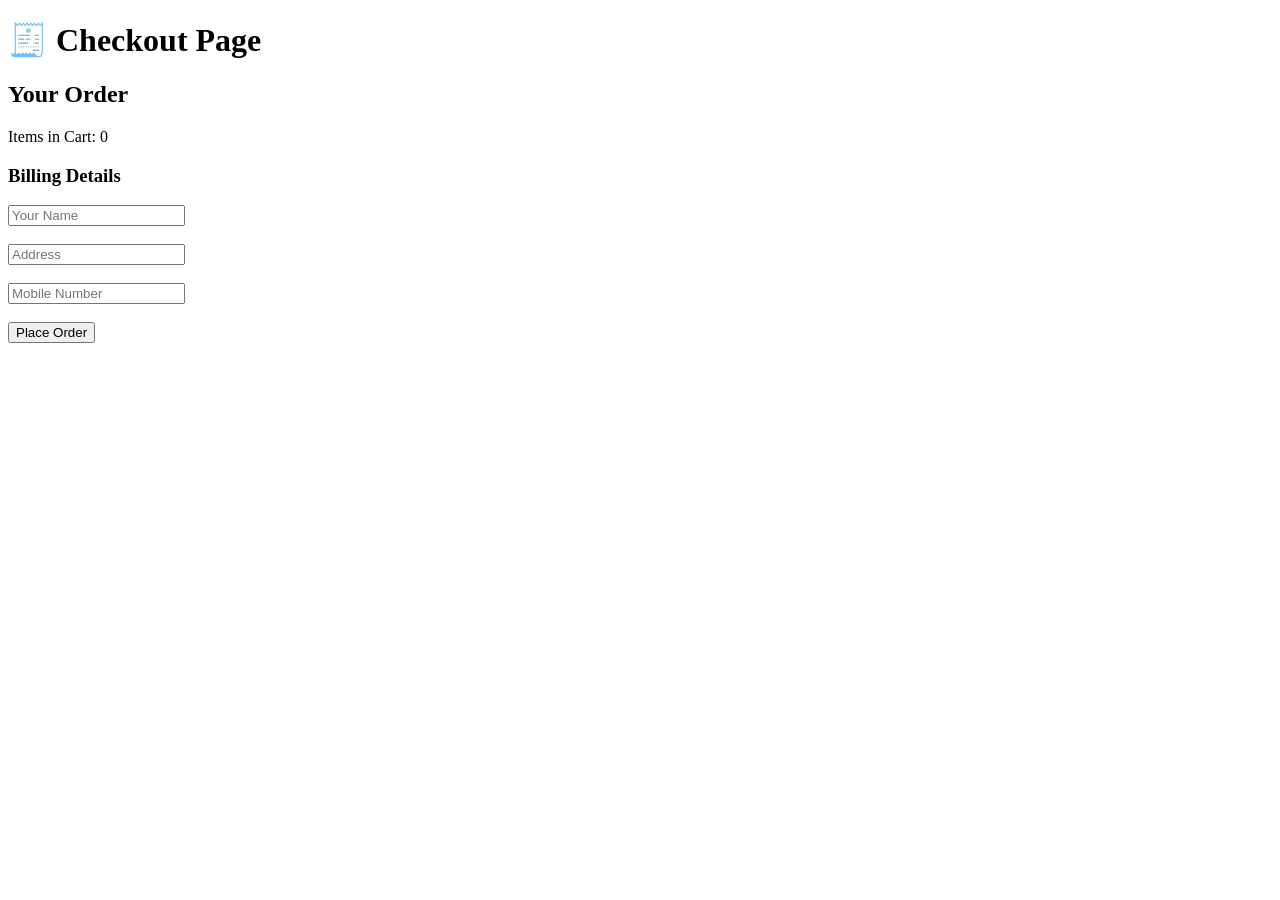
==== Checkout.html @ 996c333e "Add Checkout.html for order processing" ====
<!DOCTYPE html>
<html lang="en">
<head>
  <meta charset="UTF-8">
  <title>Checkout - Pinklux</title>
  <link rel="stylesheet" href="style.css">
</head>
<body>

<header>
  <h1>🧾 Checkout Page</h1>
</header>

<section class="checkout">

  <h2>Your Order</h2>

  <p>Items in Cart: <span id="cartItems">0</span></p>

  <h3>Billing Details</h3>

  <input type="text" placeholder="Your Name"><br><br>
  <input type="text" placeholder="Address"><br><br>
  <input type="text" placeholder="Mobile Number"><br><br>

  <button onclick="placeOrder()">Place Order</button>

  <p id="msg"></p>

</section>

<script>
  let cart = localStorage.getItem("cartCount") || 0;
  document.getElementById("cartItems").innerText = cart;

  function placeOrder() {
    document.getElementById("msg").innerText =
      "🎉 Order Placed Successfully!";
    localStorage.setItem("cartCount", 0);
  }
</script>

</body>
</html>
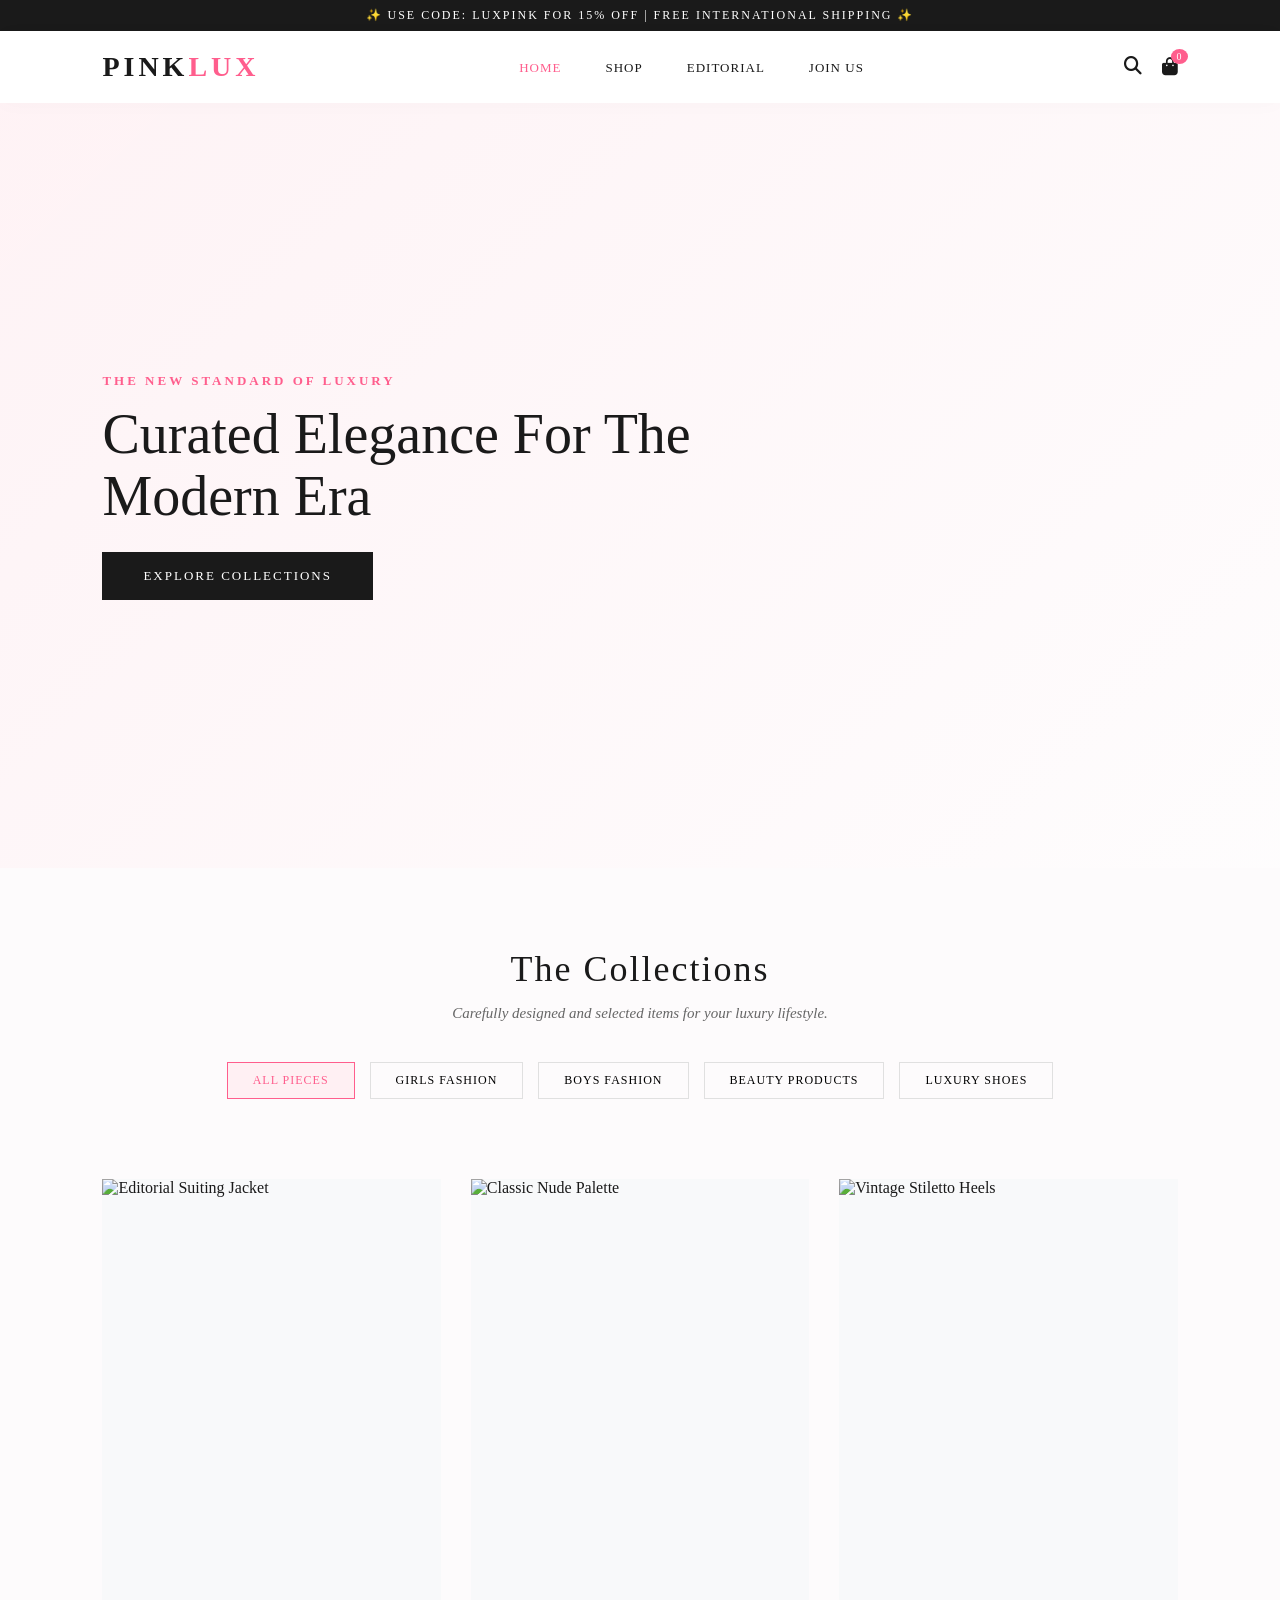
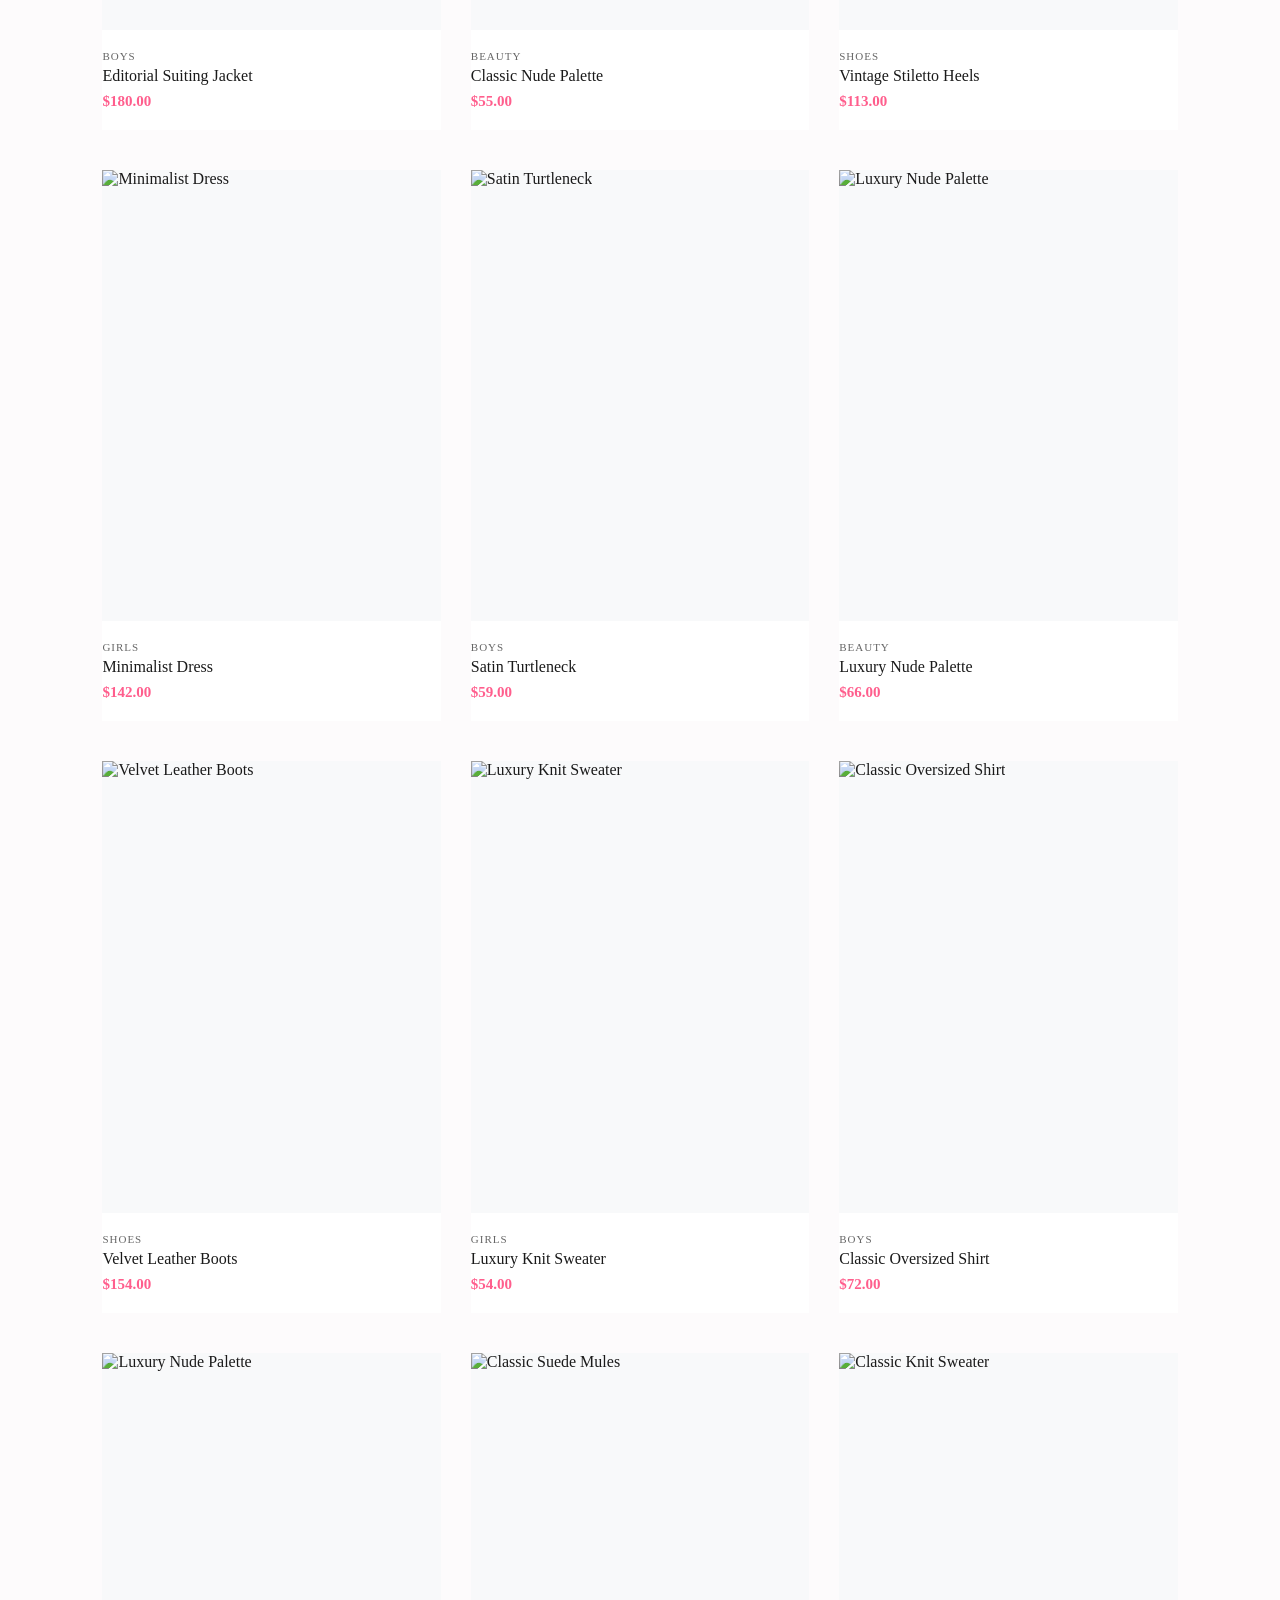
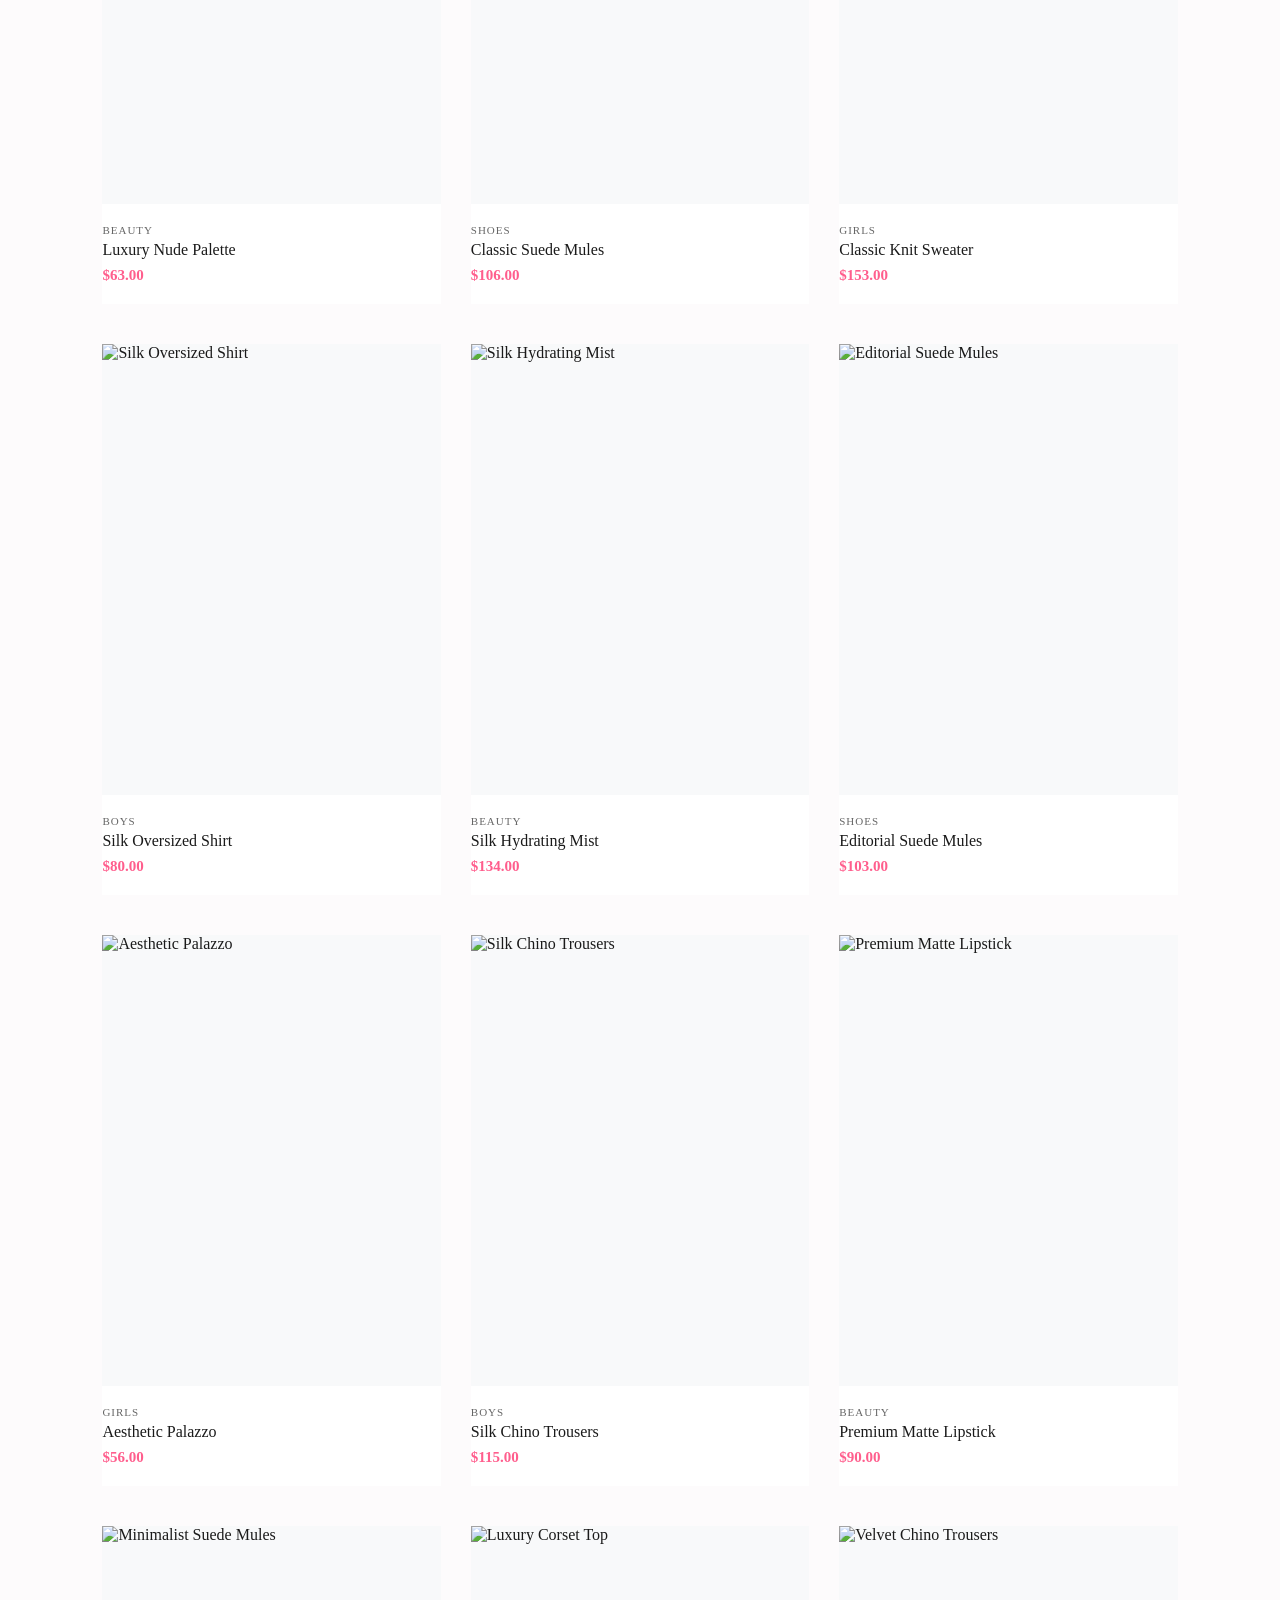
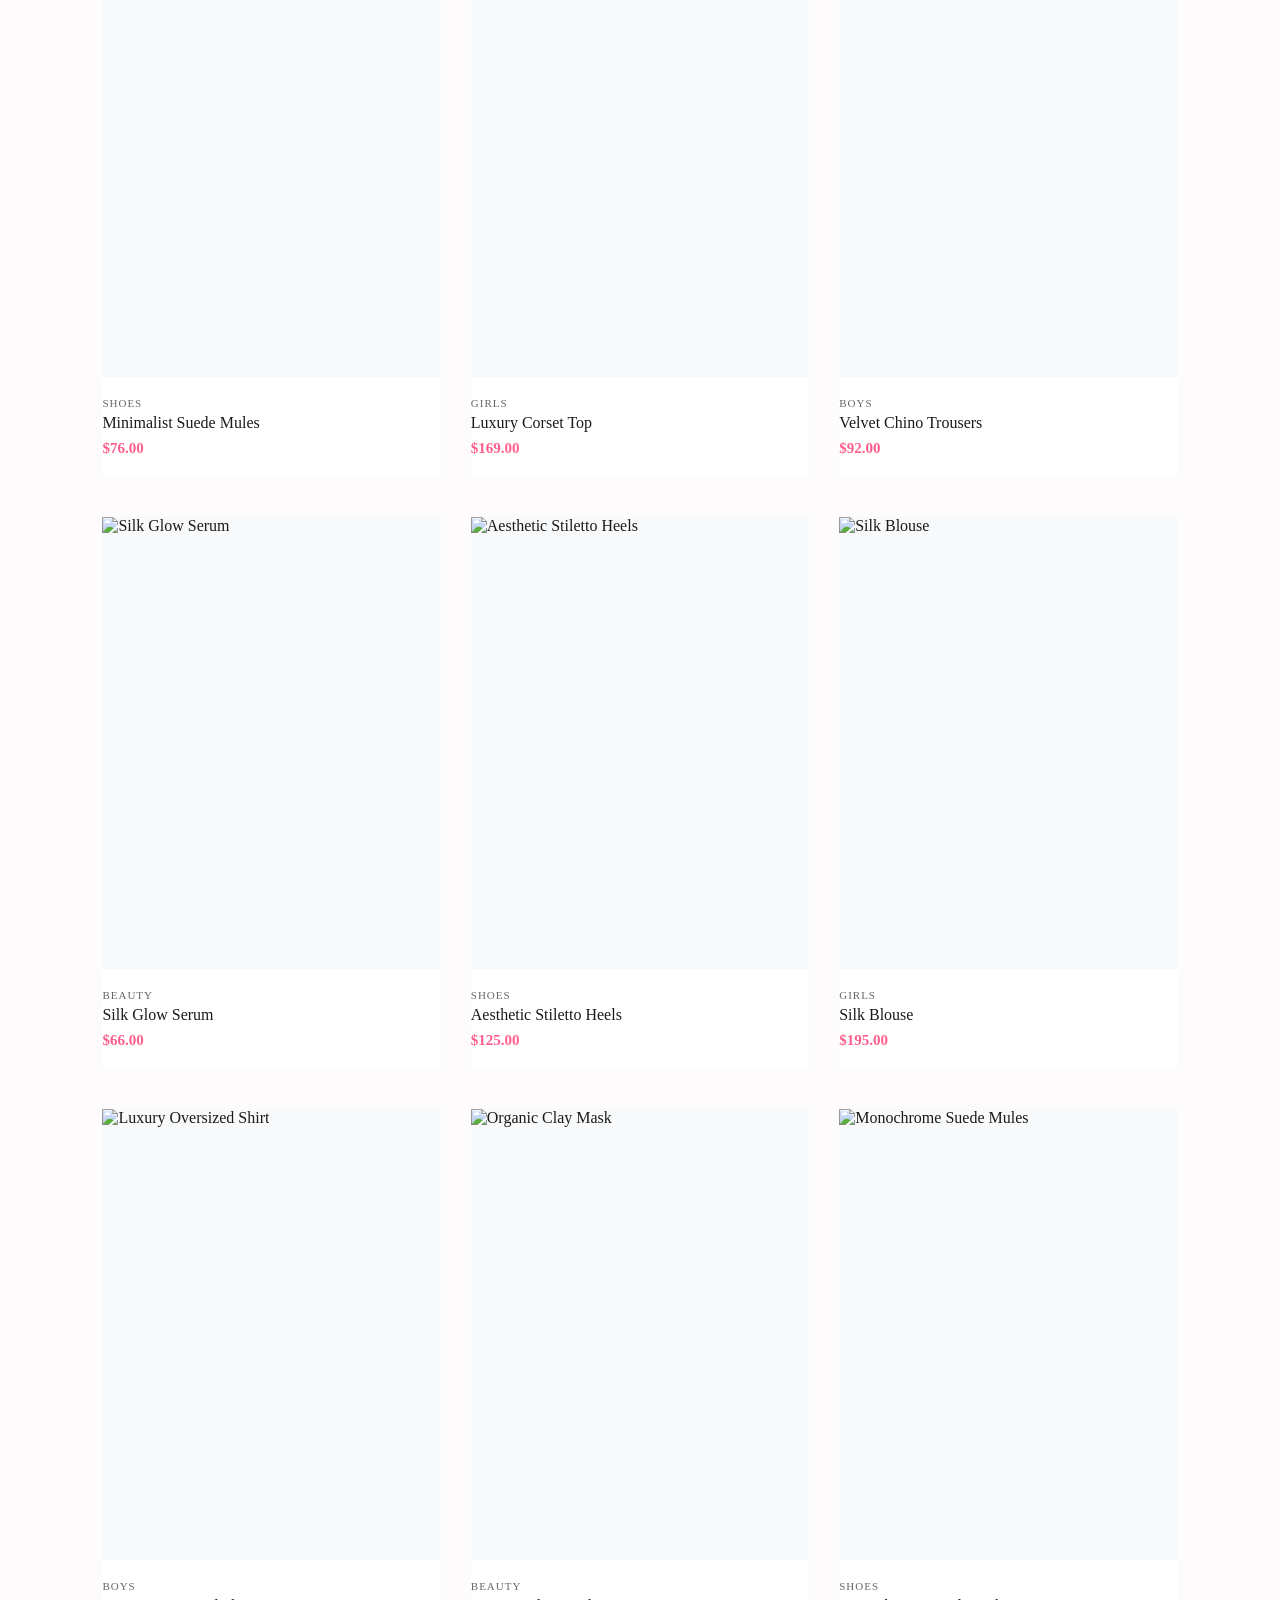
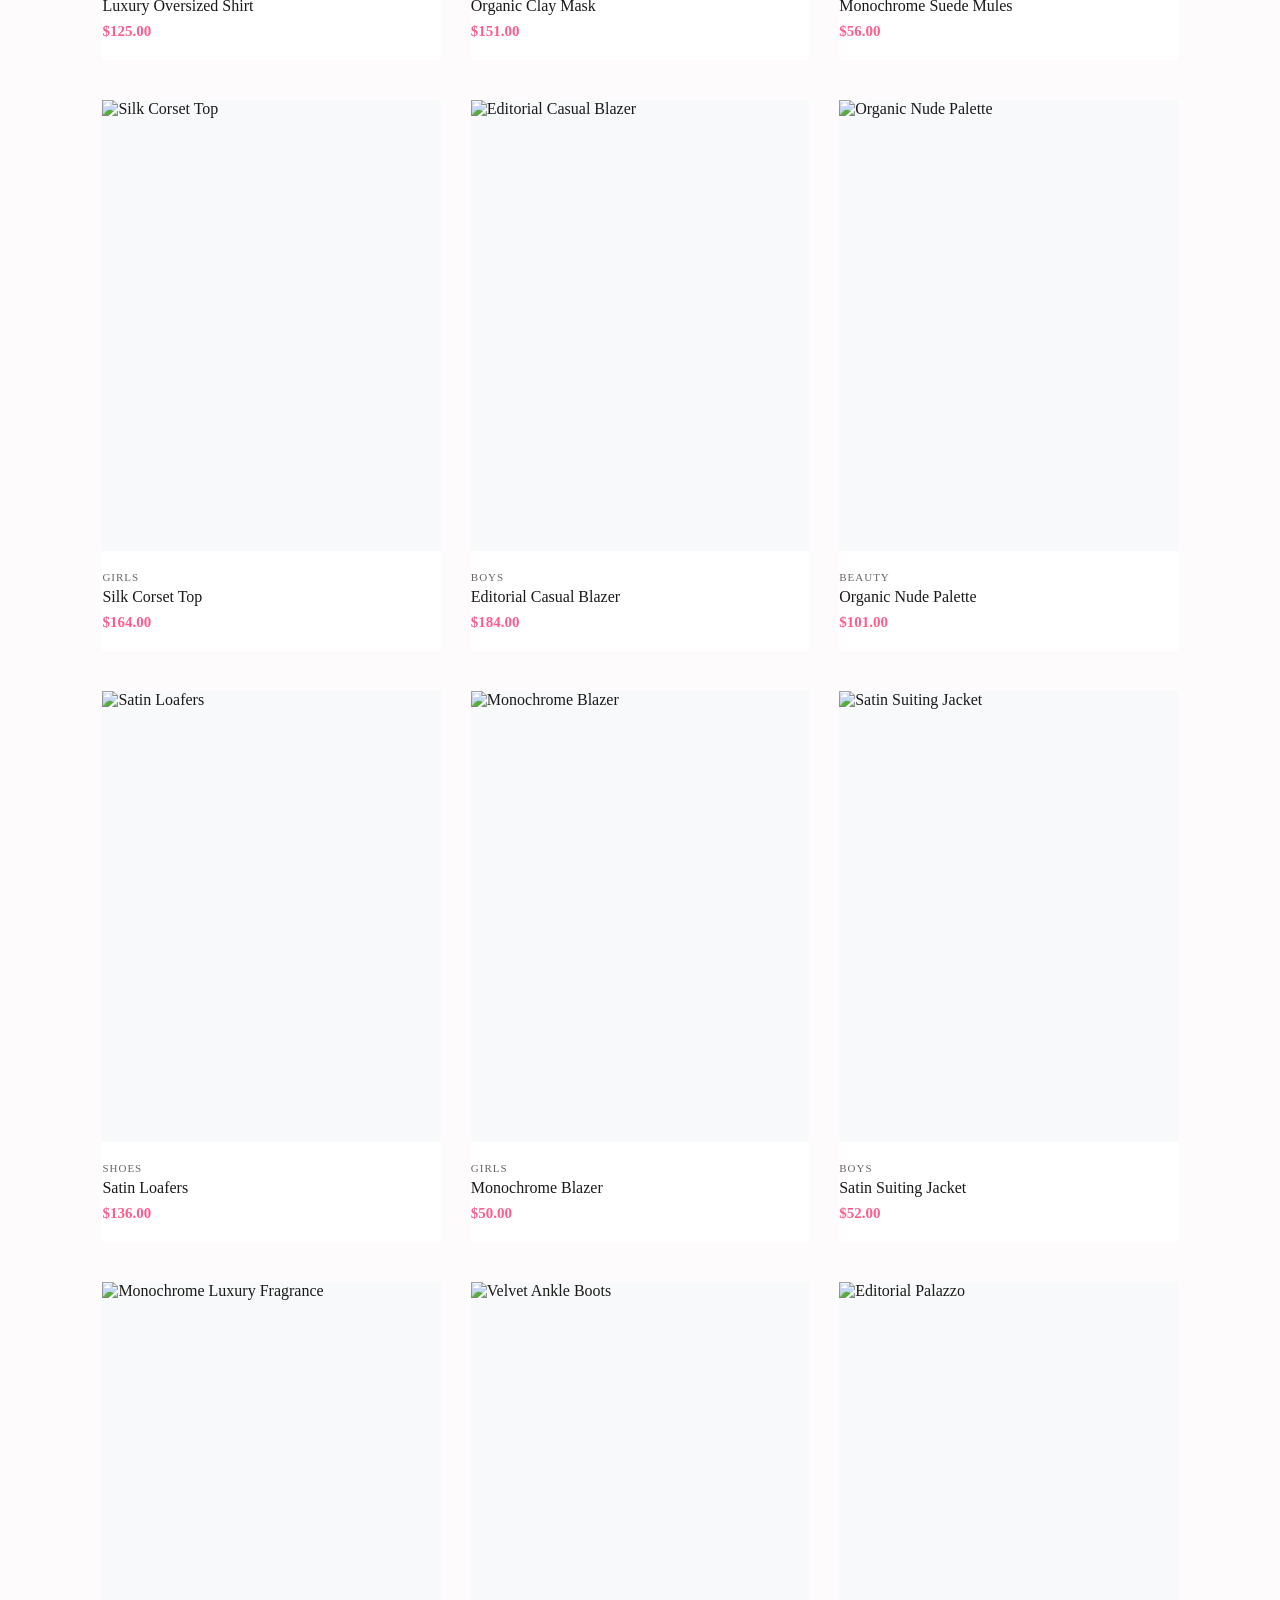
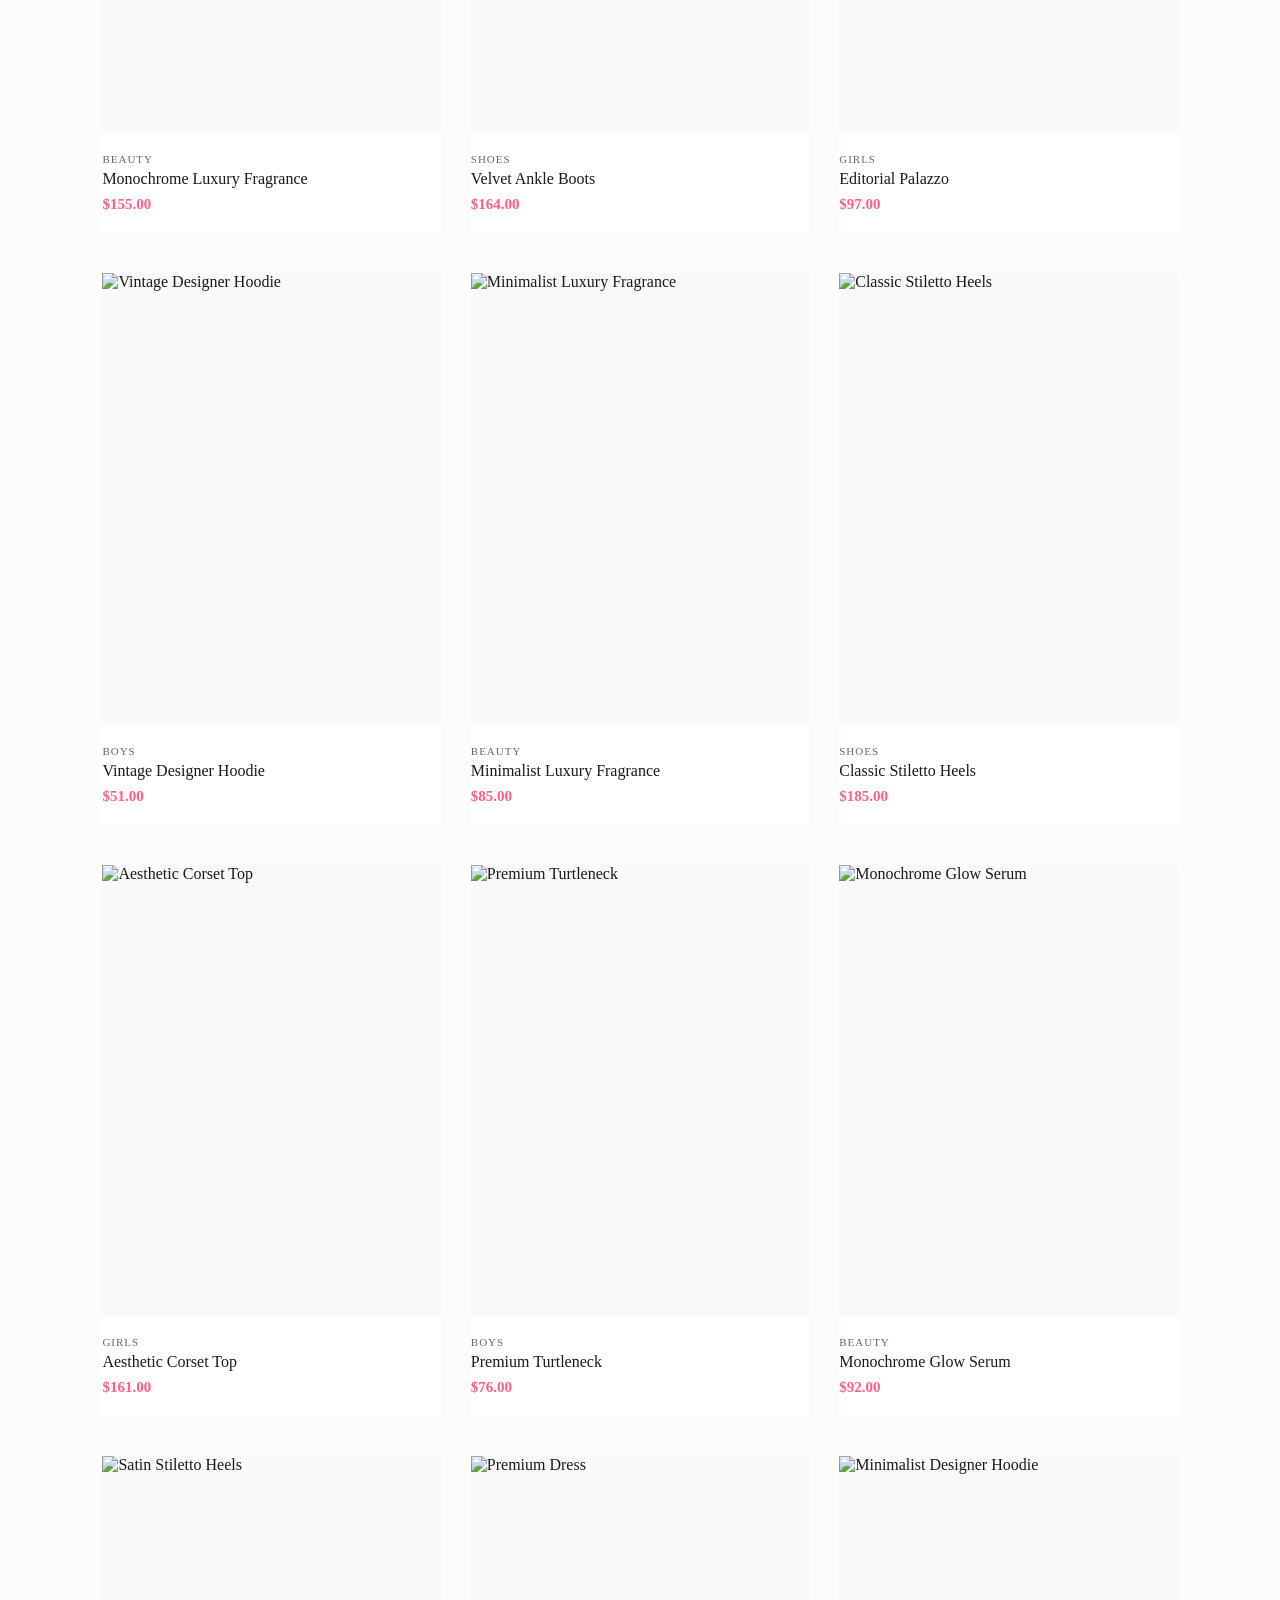
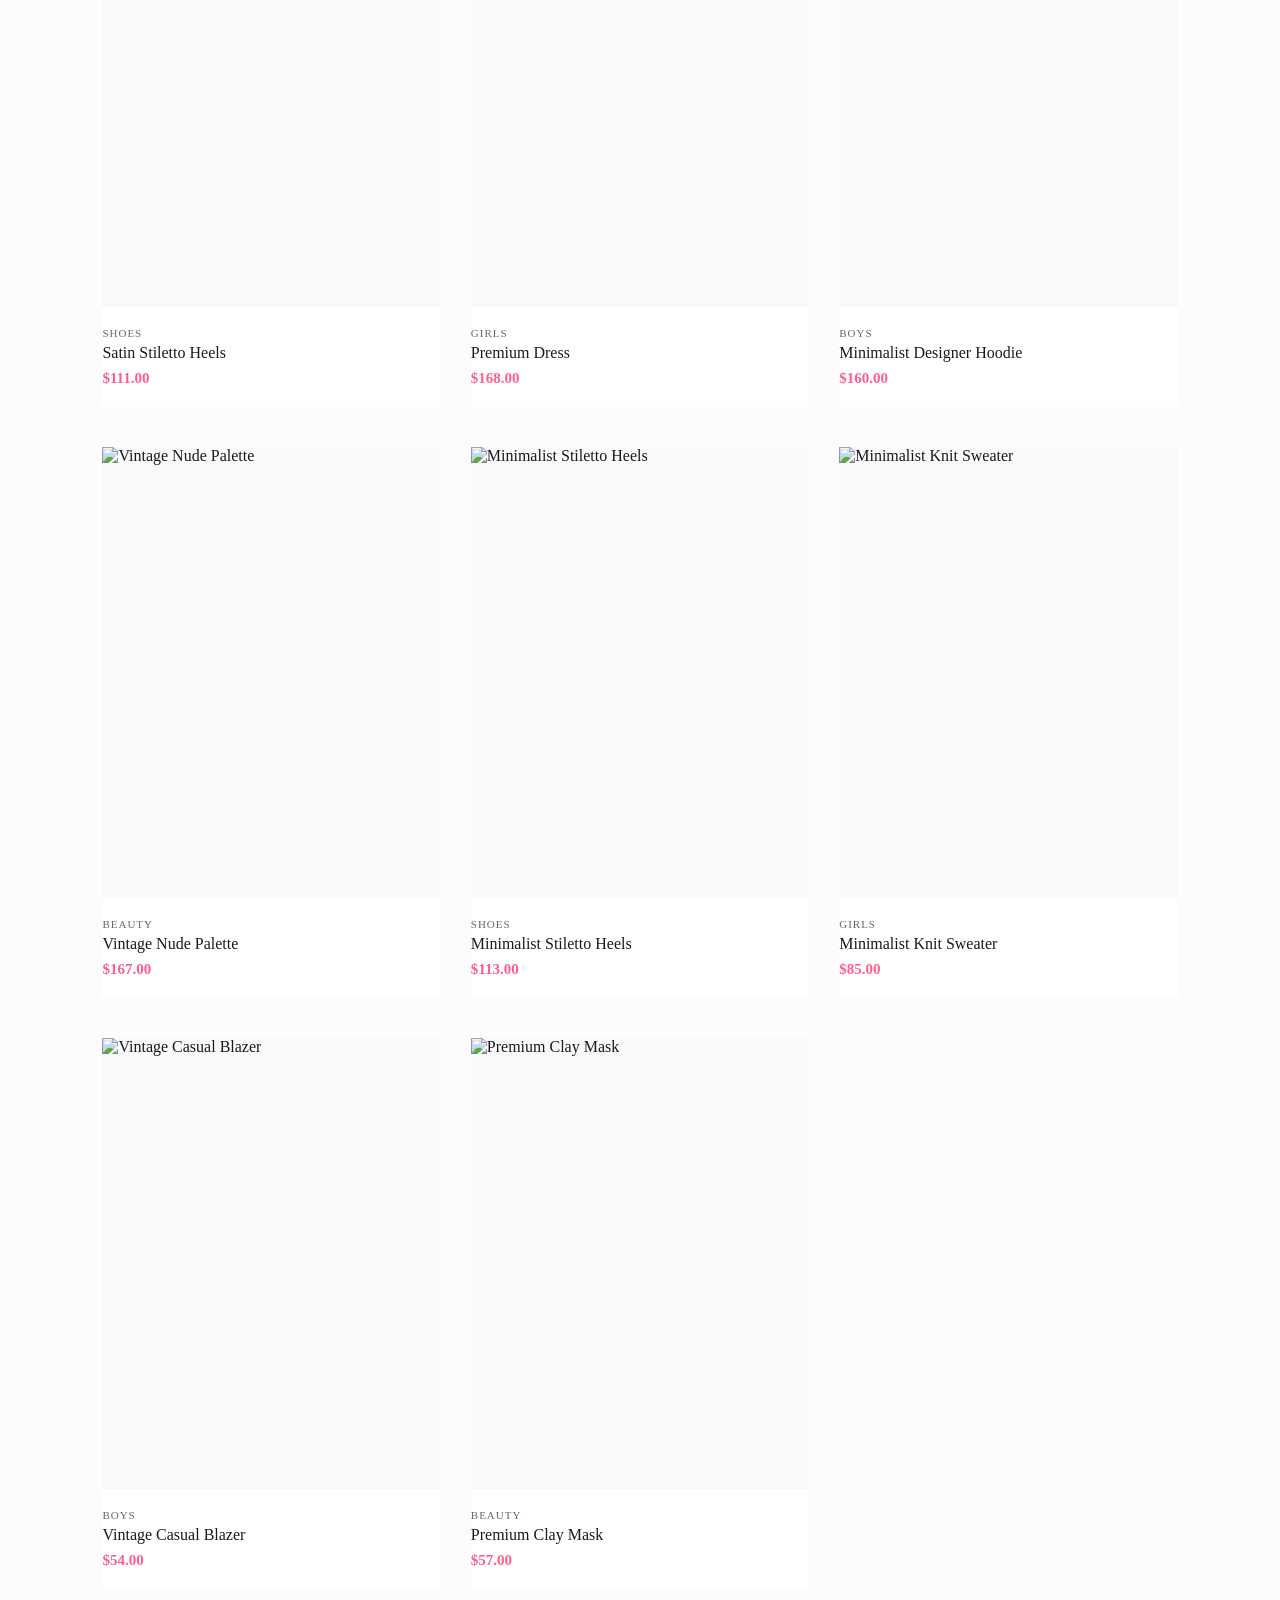
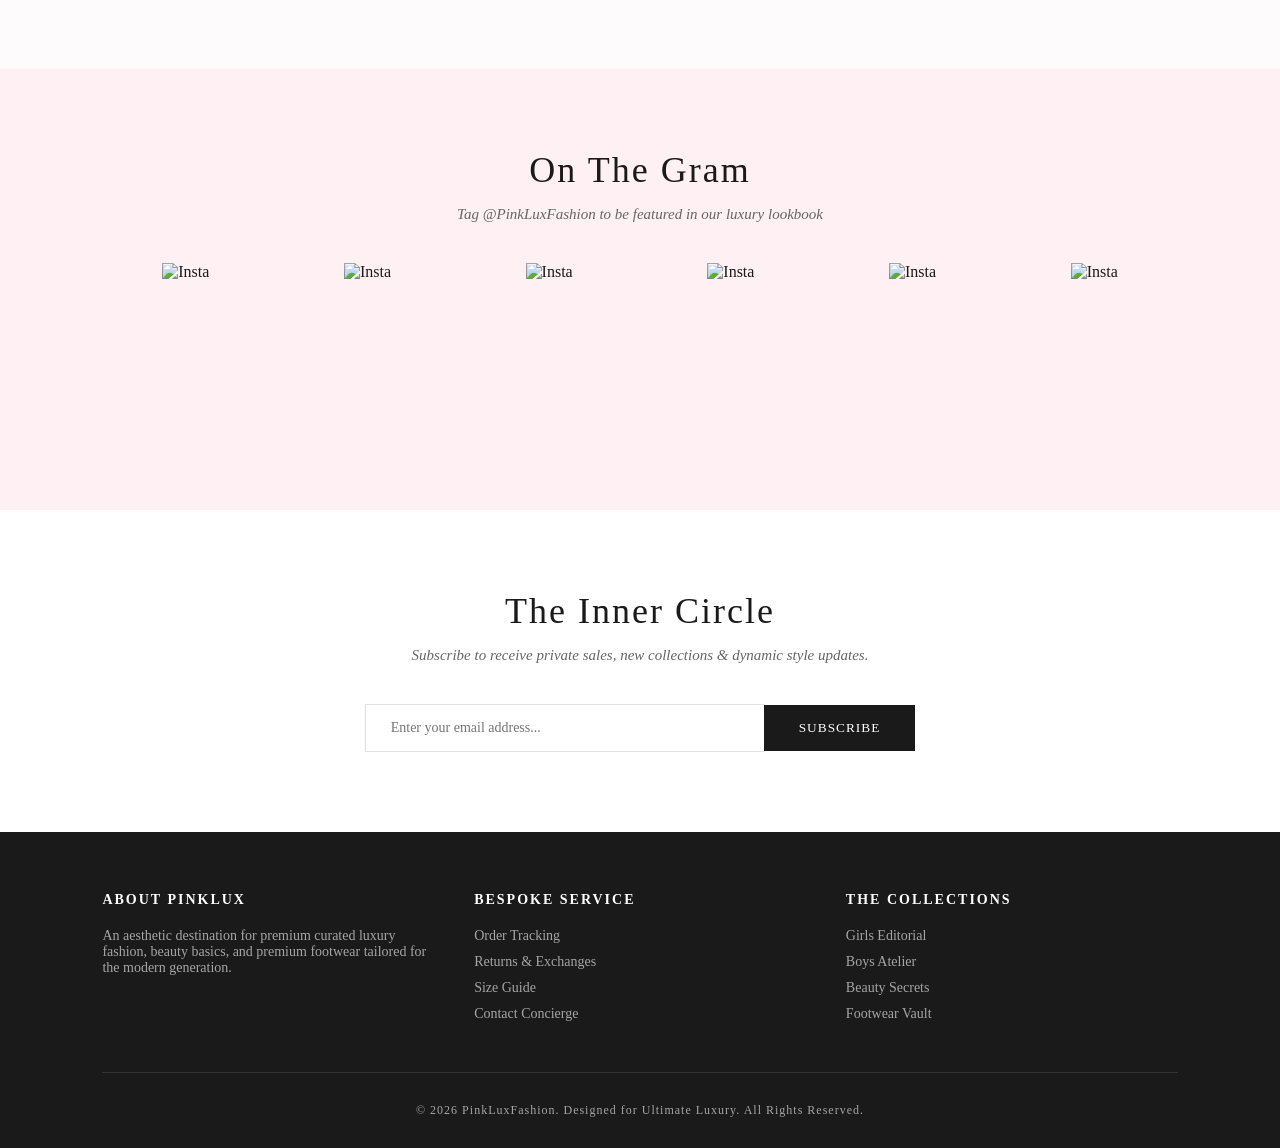
==== commit aaaf899a: "Redesign Checkout page with new layout and styles Updated the checkout page with new styles, structu" ====
--- a/Checkout.html
+++ b/Checkout.html
@@ -1,45 +1,579 @@
-
 <!DOCTYPE html>
 <html lang="en">
 <head>
-  <meta charset="UTF-8">
-  <title>Checkout - Pinklux</title>
-  <link rel="stylesheet" href="style.css">
+    <meta charset="UTF-8">
+    <meta name="viewport" content="width=device-width, initial-scale=1.0">
+    <title>PinkLuxFashion | Aesthetic Luxury Store</title>
+    <link rel="stylesheet" href="https://cdnjs.cloudflare.com/ajax/libs/font-awesome/6.4.0/css/all.min.css">
+    <style>
+        :root {
+            --primary: #ff5e8d;
+            --primary-light: #fff0f3;
+            --dark: #1a1a1a;
+            --grey: #666;
+            --light-grey: #f8f9fa;
+            --transition: all 0.4s cubic-bezier(0.16, 1, 0.3, 1);
+        }
+
+        * {
+            margin: 0;
+            padding: 0;
+            box-sizing: border-box;
+            font-family: 'Playfair Display', 'Segoe UI', serif;
+        }
+
+        body {
+            background-color: #fdfbfc;
+            color: var(--dark);
+            overflow-x: hidden;
+        }
+
+        /* Announcement Bar */
+        .announcement {
+            background-color: var(--dark);
+            color: white;
+            text-align: center;
+            padding: 8px;
+            font-size: 12px;
+            letter-spacing: 2px;
+            text-transform: uppercase;
+        }
+
+        /* Header */
+        header {
+            background-color: rgba(255, 255, 255, 0.95);
+            backdrop-filter: blur(10px);
+            padding: 20px 8%;
+            display: flex;
+            justify-content: space-between;
+            align-items: center;
+            box-shadow: 0 2px 20px rgba(0,0,0,0.02);
+            position: sticky;
+            top: 0;
+            z-index: 1000;
+        }
+
+        .logo {
+            font-size: 28px;
+            font-weight: 700;
+            color: var(--dark);
+            text-transform: uppercase;
+            letter-spacing: 4px;
+            text-decoration: none;
+        }
+        .logo span { color: var(--primary); }
+
+        nav a {
+            text-decoration: none;
+            color: var(--dark);
+            margin: 0 20px;
+            font-weight: 400;
+            letter-spacing: 1px;
+            text-transform: uppercase;
+            font-size: 13px;
+            transition: var(--transition);
+        }
+
+        nav a:hover, nav a.active {
+            color: var(--primary);
+        }
+
+        .header-icons {
+            display: flex;
+            gap: 20px;
+            font-size: 18px;
+            cursor: pointer;
+        }
+
+        .cart-icon {
+            position: relative;
+        }
+        .cart-count {
+            position: absolute;
+            top: -8px;
+            right: -10px;
+            background: var(--primary);
+            color: white;
+            font-size: 10px;
+            padding: 2px 6px;
+            border-radius: 50%;
+        }
+
+        /* Hero Section */
+        .hero {
+            height: 85vh;
+            display: flex;
+            align-items: center;
+            padding: 0 8%;
+            background: linear-gradient(135deg, rgba(255,240,243,0.8) 0%, rgba(255,255,255,0.4) 100%), url('https://images.unsplash.com/photo-1490481651871-ab68de25d43d?q=80&w=1920') no-repeat center center/cover;
+            background-attachment: fixed;
+        }
+
+        .hero-content {
+            max-width: 600px;
+        }
+
+        .hero-content span {
+            text-transform: uppercase;
+            letter-spacing: 3px;
+            font-size: 13px;
+            color: var(--primary);
+            font-weight: 600;
+        }
+
+        .hero-content h1 {
+            font-size: 56px;
+            line-height: 1.1;
+            margin: 15px 0 25px 0;
+            font-weight: 400;
+        }
+
+        .btn {
+            background-color: var(--dark);
+            color: white;
+            padding: 15px 40px;
+            text-decoration: none;
+            border-radius: 0;
+            font-size: 13px;
+            letter-spacing: 2px;
+            text-transform: uppercase;
+            display: inline-block;
+            transition: var(--transition);
+            border: 1px solid var(--dark);
+        }
+
+        .btn:hover {
+            background-color: transparent;
+            color: var(--dark);
+        }
+
+        /* Categories Filter */
+        .category-section {
+            padding: 80px 8% 30px 8%;
+            text-align: center;
+        }
+
+        .section-title {
+            font-size: 36px;
+            margin-bottom: 15px;
+            font-weight: 400;
+            letter-spacing: 2px;
+        }
+
+        .section-subtitle {
+            color: var(--grey);
+            font-size: 15px;
+            margin-bottom: 40px;
+            font-style: italic;
+        }
+
+        .filter-container {
+            display: flex;
+            justify-content: center;
+            gap: 15px;
+            margin-bottom: 50px;
+            flex-wrap: wrap;
+        }
+
+        .filter-btn {
+            background: none;
+            border: 1px solid #e0e0e0;
+            padding: 10px 25px;
+            cursor: pointer;
+            text-transform: uppercase;
+            font-size: 12px;
+            letter-spacing: 1px;
+            transition: var(--transition);
+        }
+
+        .filter-btn.active, .filter-btn:hover {
+            background-color: var(--primary-light);
+            border-color: var(--primary);
+            color: var(--primary);
+        }
+
+        /* Products Grid */
+        .products-container {
+            padding: 0 8% 80px 8%;
+        }
+
+        .grid {
+            display: grid;
+            grid-template-columns: repeat(auto-fill, minmax(260px, 1fr));
+            gap: 40px 30px;
+        }
+
+        .product-card {
+            background: white;
+            position: relative;
+            transition: var(--transition);
+        }
+
+        .img-container {
+            position: relative;
+            overflow: hidden;
+            background-color: var(--light-grey);
+            aspect-ratio: 3/4;
+        }
+
+        .product-card img {
+            width: 100%;
+            height: 100%;
+            object-fit: cover;
+            transition: var(--transition);
+        }
+
+        .product-card:hover img {
+            transform: scale(1.06);
+        }
+
+        .add-to-cart-overlay {
+            position: absolute;
+            bottom: -50px;
+            left: 0;
+            width: 100%;
+            background: rgba(26, 26, 26, 0.9);
+            color: white;
+            text-align: center;
+            padding: 15px;
+            font-size: 12px;
+            text-transform: uppercase;
+            letter-spacing: 1px;
+            cursor: pointer;
+            transition: var(--transition);
+        }
+
+        .product-card:hover .add-to-cart-overlay {
+            bottom: 0;
+        }
+
+        .product-info {
+            padding: 20px 0;
+            text-align: left;
+        }
+
+        .product-category {
+            font-size: 11px;
+            text-transform: uppercase;
+            color: var(--grey);
+            letter-spacing: 1px;
+            margin-bottom: 5px;
+        }
+
+        .product-title {
+            font-size: 16px;
+            font-weight: 400;
+            margin-bottom: 8px;
+            color: var(--dark);
+        }
+
+        .product-price {
+            font-weight: 600;
+            color: var(--primary);
+            font-size: 15px;
+        }
+
+        /* Instagram Aesthetic Feed */
+        .instagram-section {
+            background-color: var(--primary-light);
+            padding: 80px 8%;
+            text-align: center;
+        }
+
+        .insta-grid {
+            display: grid;
+            grid-template-columns: repeat(6, 1fr);
+            gap: 15px;
+            margin-top: 40px;
+        }
+
+        @media (max-width: 900px) { .insta-grid { grid-template-columns: repeat(3, 1fr); } }
+        @media (max-width: 600px) { .insta-grid { grid-template-columns: repeat(2, 1fr); } }
+
+        .insta-item {
+            aspect-ratio: 1/1;
+            overflow: hidden;
+            position: relative;
+        }
+
+        .insta-item img {
+            width: 100%;
+            height: 100%;
+            object-fit: cover;
+            transition: var(--transition);
+        }
+
+        .insta-item:hover img { transform: scale(1.1); }
+
+        /* Contact & Newsletter */
+        .newsletter {
+            padding: 80px 8%;
+            text-align: center;
+            background: white;
+        }
+
+        .newsletter input {
+            padding: 15px 25px;
+            width: 100%;
+            max-width: 400px;
+            border: 1px solid #e0e0e0;
+            outline: none;
+            font-size: 14px;
+        }
+
+        .newsletter button {
+            padding: 15px 35px;
+            background: var(--dark);
+            color: white;
+            border: none;
+            text-transform: uppercase;
+            letter-spacing: 1px;
+            cursor: pointer;
+            margin-left: -5px;
+            transition: var(--transition);
+        }
+
+        .newsletter button:hover { background: var(--primary); }
+
+        /* Footer */
+        footer {
+            background-color: var(--dark);
+            color: #a5a5a5;
+            padding: 60px 8% 30px 8%;
+            font-size: 14px;
+        }
+
+        .footer-grid {
+            display: grid;
+            grid-template-columns: repeat(auto-fit, minmax(200px, 1fr));
+            gap: 40px;
+            margin-bottom: 40px;
+        }
+
+        .footer-col h4 {
+            color: white;
+            text-transform: uppercase;
+            letter-spacing: 2px;
+            margin-bottom: 20px;
+            font-size: 14px;
+        }
+
+        .footer-col p, .footer-col a {
+            color: #a5a5a5;
+            text-decoration: none;
+            display: block;
+            margin-bottom: 10px;
+            transition: var(--transition);
+        }
+
+        .footer-col a:hover { color: white; }
+
+        .footer-bottom {
+            border-top: 1px solid #333;
+            padding-top: 30px;
+            text-align: center;
+            font-size: 12px;
+            letter-spacing: 1px;
+        }
+    </style>
 </head>
 <body>
 
-<header>
-  <h1>🧾 Checkout Page</h1>
-</header>
-
-<section class="checkout">
-
-  <h2>Your Order</h2>
-
-  <p>Items in Cart: <span id="cartItems">0</span></p>
-
-  <h3>Billing Details</h3>
-
-  <input type="text" placeholder="Your Name"><br><br>
-  <input type="text" placeholder="Address"><br><br>
-  <input type="text" placeholder="Mobile Number"><br><br>
-
-  <button onclick="placeOrder()">Place Order</button>
-
-  <p id="msg"></p>
-
-</section>
-
-<script>
-  let cart = localStorage.getItem("cartCount") || 0;
-  document.getElementById("cartItems").innerText = cart;
-
-  function placeOrder() {
-    document.getElementById("msg").innerText =
-      "🎉 Order Placed Successfully!";
-    localStorage.setItem("cartCount", 0);
-  }
-</script>
-
+    <div class="announcement">✨ Use Code: LUXPINK for 15% Off | Free International Shipping ✨</div>
+
+    <header>
+        <a href="#" class="logo">Pink<span>Lux</span></a>
+        <nav>
+            <a href="#" class="active">Home</a>
+            <a href="#shop">Shop</a>
+            <a href="#insta">Editorial</a>
+            <a href="#newsletter">Join Us</a>
+        </nav>
+        <div class="header-icons">
+            <i class="fa-solid fa-magnifying-glass"></i>
+            <div class="cart-icon" onclick="alert('Your Aesthetic Cart is Empty!')">
+                <i class="fa-solid fa-bag-shopping"></i>
+                <div class="cart-count" id="cart-count">0</div>
+            </div>
+        </div>
+    </header>
+
+    <section class="hero">
+        <div class="hero-content">
+            <span>The New Standard of Luxury</span>
+            <h1>Curated Elegance For The Modern Era</h1>
+            <a href="#shop" class="btn">Explore Collections</a>
+        </div>
+    </section>
+
+    <section class="category-section" id="shop">
+        <h2 class="section-title">The Collections</h2>
+        <p class="section-subtitle">Carefully designed and selected items for your luxury lifestyle.</p>
+        
+        <div class="filter-container">
+            <button class="filter-btn active" onclick="filterProducts('all', this)">All Pieces</button>
+            <button class="filter-btn" onclick="filterProducts('girls', this)">Girls Fashion</button>
+            <button class="filter-btn" onclick="filterProducts('boys', this)">Boys Fashion</button>
+            <button class="filter-btn" onclick="filterProducts('beauty', this)">Beauty Products</button>
+            <button class="filter-btn" onclick="filterProducts('shoes', this)">Luxury Shoes</button>
+        </div>
+    </section>
+
+    <main class="products-container">
+        <div class="grid" id="product-grid">
+            <!-- 50 Products will be injected here automatically by JavaScript -->
+        </div>
+    </main>
+
+    <section class="instagram-section" id="insta">
+        <h2 class="section-title">On The Gram</h2>
+        <p class="section-subtitle">Tag @PinkLuxFashion to be featured in our luxury lookbook</p>
+        <div class="insta-grid">
+            <div class="insta-item"><img src="https://images.unsplash.com/photo-1515886657613-9f3515b0c78f?w=400" alt="Insta"></div>
+            <div class="insta-item"><img src="https://images.unsplash.com/photo-1509631179647-0177331693ae?w=400" alt="Insta"></div>
+            <div class="insta-item"><img src="https://images.unsplash.com/photo-1549298916-b41d501d3772?w=400" alt="Insta"></div>
+            <div class="insta-item"><img src="https://images.unsplash.com/photo-1524504388940-b1c1722653e1?w=400" alt="Insta"></div>
+            <div class="insta-item"><img src="https://images.unsplash.com/photo-1485462537746-965f33f7f6a7?w=400" alt="Insta"></div>
+            <div class="insta-item"><img src="https://images.unsplash.com/photo-1505740420928-5e560c06d30e?w=400" alt="Insta"></div>
+        </div>
+    </section>
+
+    <section class="newsletter" id="newsletter">
+        <h2 class="section-title">The Inner Circle</h2>
+        <p class="section-subtitle">Subscribe to receive private sales, new collections & dynamic style updates.</p>
+        <div style="margin-top: 30px;">
+            <input type="email" placeholder="Enter your email address...">
+            <button type="button">Subscribe</button>
+        </div>
+    </section>
+
+    <footer>
+        <div class="footer-grid">
+            <div class="footer-col">
+                <h4>About PinkLux</h4>
+                <p>An aesthetic destination for premium curated luxury fashion, beauty basics, and premium footwear tailored for the modern generation.</p>
+            </div>
+            <div class="footer-col">
+                <h4>Bespoke Service</h4>
+                <a href="#">Order Tracking</a>
+                <a href="#">Returns & Exchanges</a>
+                <a href="#">Size Guide</a>
+                <a href="#">Contact Concierge</a>
+            </div>
+            <div class="footer-col">
+                <h4>The Collections</h4>
+                <a href="#shop">Girls Editorial</a>
+                <a href="#shop">Boys Atelier</a>
+                <a href="#shop">Beauty Secrets</a>
+                <a href="#shop">Footwear Vault</a>
+            </div>
+        </div>
+        <div class="footer-bottom">
+            <p>&copy; 2026 PinkLuxFashion. Designed for Ultimate Luxury. All Rights Reserved.</p>
+        </div>
+    </footer>
+
+    <!-- JS to automatically create 50 Aesthetic Products -->
+    <script>
+        const categories = ['girls', 'boys', 'beauty', 'shoes'];
+        
+        // High quality images from Unsplash for realistic luxury look
+        const sampleImages = {
+            girls: [
+                'https://images.unsplash.com/photo-1539109136881-3be0616acf4b?w=500',
+                'https://images.unsplash.com/photo-1494790108377-be9c29b29330?w=500',
+                'https://images.unsplash.com/photo-1529139574466-a303027c1d8b?w=500'
+            ],
+            boys: [
+                'https://images.unsplash.com/photo-1617137968427-85924c800a22?w=500',
+                'https://images.unsplash.com/photo-1507679799987-c73779587ccf?w=500',
+                'https://images.unsplash.com/photo-1618886614638-80e3c103d31a?w=500'
+            ],
+            beauty: [
+                'https://images.unsplash.com/photo-1522335789203-aabd1fc54bc9?w=500',
+                'https://images.unsplash.com/photo-1608248597481-496100c80836?w=500',
+                'https://images.unsplash.com/photo-1596462502278-27bfdc403348?w=500'
+            ],
+            shoes: [
+                'https://images.unsplash.com/photo-1549298916-b41d501d3772?w=500',
+                'https://images.unsplash.com/photo-1543163521-1bf539c55dd2?w=500',
+                'https://images.unsplash.com/photo-1603808033192-082d6919d3e1?w=500'
+            ]
+        };
+
+        const adjectives = ['Premium', 'Luxury', 'Minimalist', 'Aesthetic', 'Vintage', 'Silk', 'Classic', 'Velvet', 'Editorial', 'Satin', 'Monochrome', 'Organic'];
+        const items = {
+            girls: ['Blazer', 'Dress', 'Trenchcoat', 'Corset Top', 'Blouse', 'Palazzo', 'Knit Sweater'],
+            boys: ['Suiting Jacket', 'Oversized Shirt', 'Chino Trousers', 'Turtleneck', 'Designer Hoodie', 'Casual Blazer'],
+            beauty: ['Glow Serum', 'Matte Lipstick', 'Hydrating Mist', 'Luxury Fragrance', 'Clay Mask', 'Nude Palette'],
+            shoes: ['Leather Boots', 'Stiletto Heels', 'Loafers', 'Aesthetic Sneakers', 'Suede Mules', 'Ankle Boots']
+        };
+
+        // Generate 50 realistic products
+        const products = [];
+        for (let i = 1; i <= 50; i++) {
+            // Pick a category randomly or cyclically to keep counts even
+            const cat = categories[i % categories.length];
+            const adj = adjectives[Math.floor(Math.random() * adjectives.length)];
+            const name = items[cat][Math.floor(Math.random() * items[cat].length)];
+            const imgArr = sampleImages[cat];
+            const img = imgArr[Math.floor(Math.random() * imgArr.length)];
+            const price = (Math.floor(Math.random() * 150) + 49).toFixed(2);
+
+            products.push({
+                id: i,
+                title: `${adj} ${name}`,
+                category: cat,
+                price: `$${price}`,
+                image: img
+            });
+        }
+
+        let cartCount = 0;
+        function addToCart() {
+            cartCount++;
+            document.getElementById('cart-count').innerText = cartCount;
+        }
+
+        // Render products to the grid
+        function renderProducts(productsToDisplay) {
+            const grid = document.getElementById('product-grid');
+            grid.innerHTML = '';
+            
+            productsToDisplay.forEach(product => {
+                const card = document.createElement('div');
+                card.className = `product-card ${product.category}`;
+                card.innerHTML = `
+                    <div class="img-container">
+                        <img src="${product.image}" alt="${product.title}">
+                        <div class="add-to-cart-overlay" onclick="addToCart()">Add To Bag</div>
+                    </div>
+                    <div class="product-info">
+                        <p class="product-category">${product.category}</p>
+                        <h3 class="product-title">${product.title}</h3>
+                        <p class="product-price">${product.price}</p>
+                    </div>
+                `;
+                grid.appendChild(card);
+            });
+        }
+
+        // Filter Functionality
+        function filterProducts(category, button) {
+            // Update Active Button State
+            document.querySelectorAll('.filter-btn').forEach(btn => btn.classList.remove('active'));
+            button.classList.add('active');
+
+            if (category === 'all') {
+                renderProducts(products);
+            } else {
+                const filtered = products.filter(p => p.category === category);
+                renderProducts(filtered);
+            }
+        }
+
+        // Initial Render
+        renderProducts(products);
+    </script>
 </body>
 </html>
